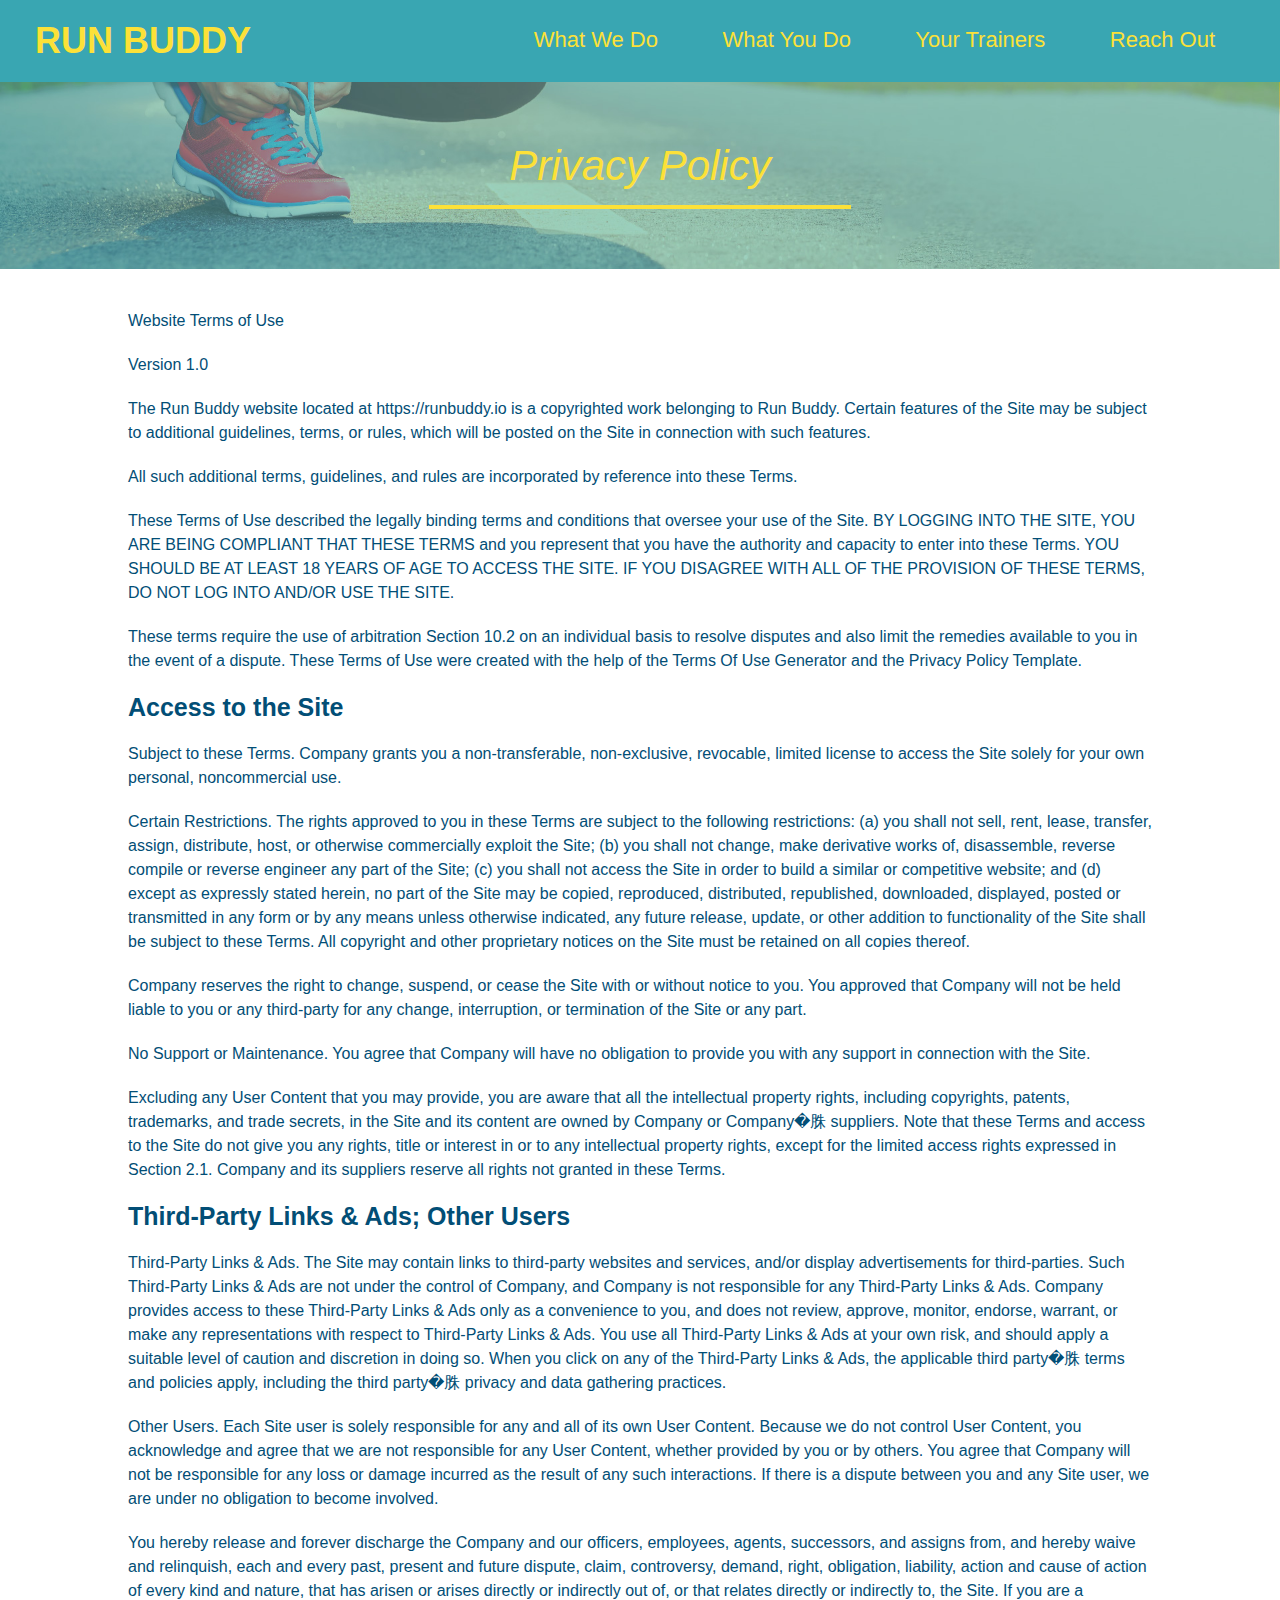
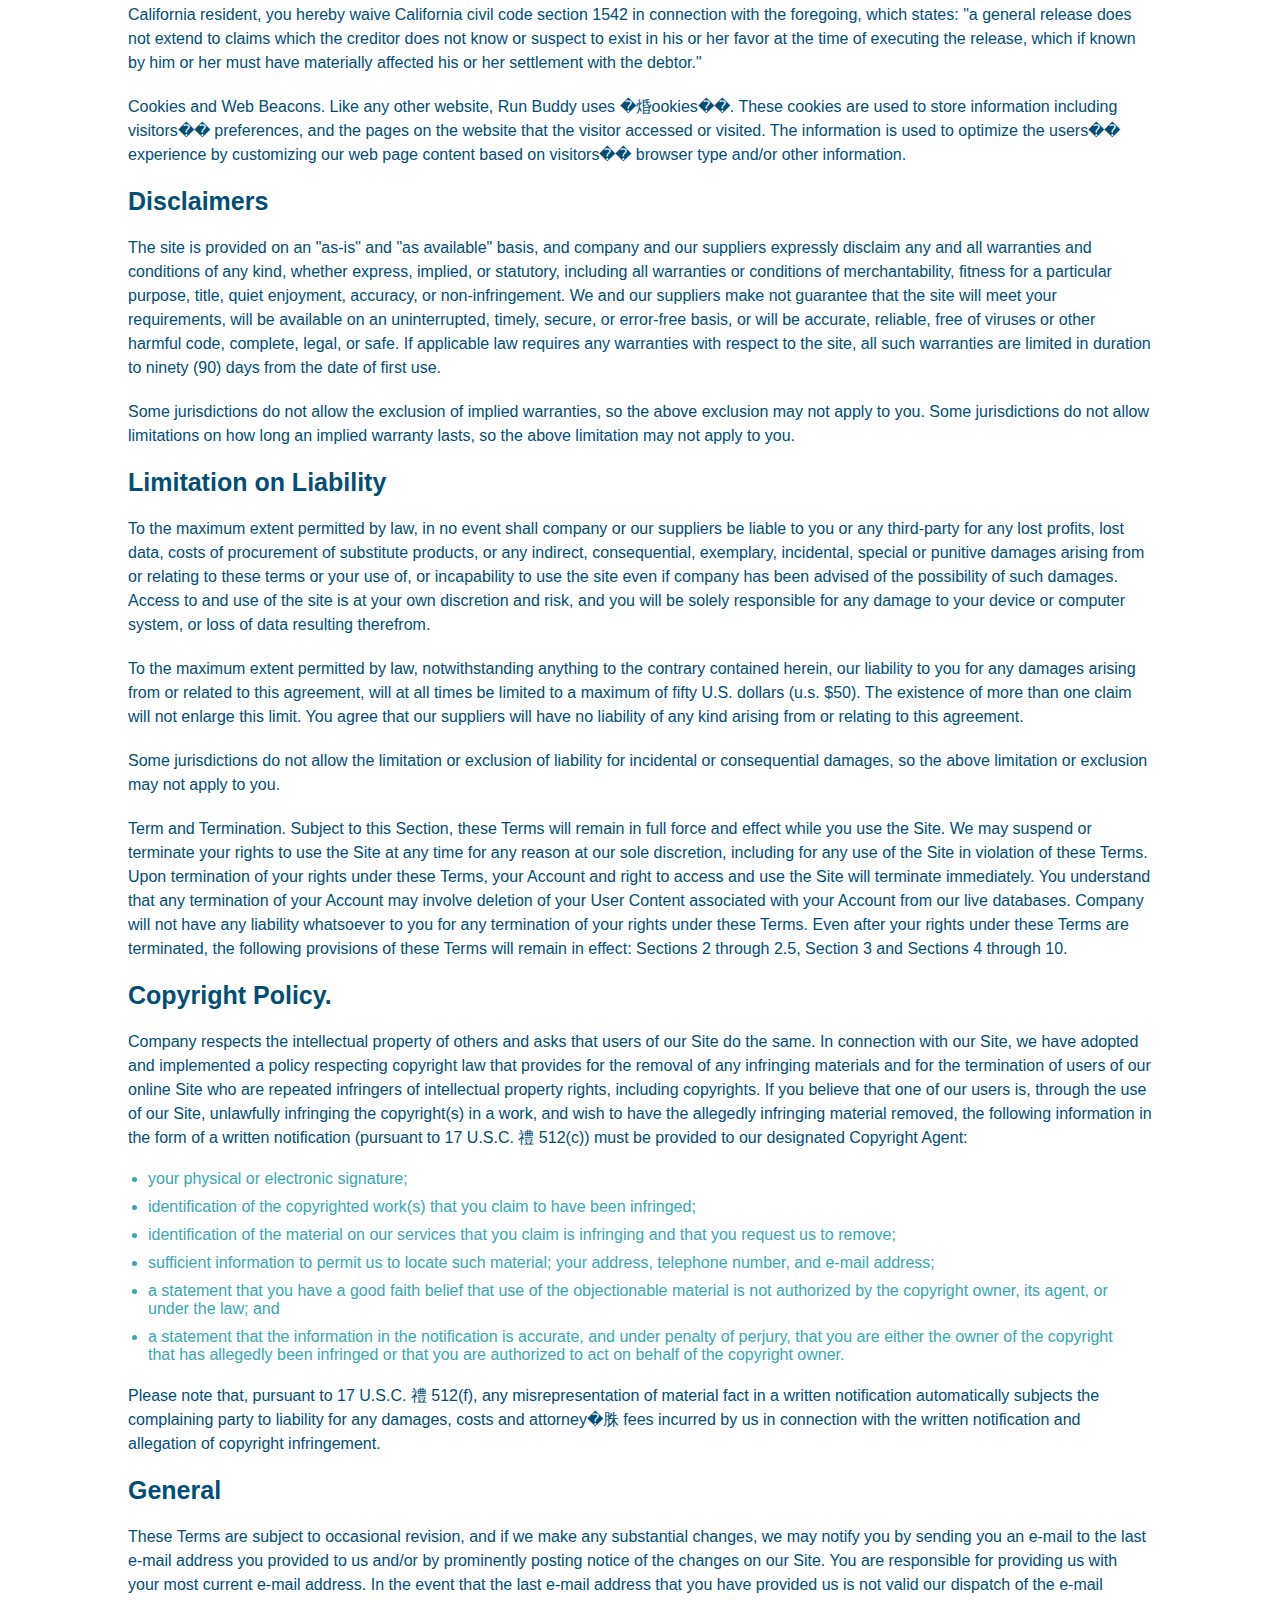
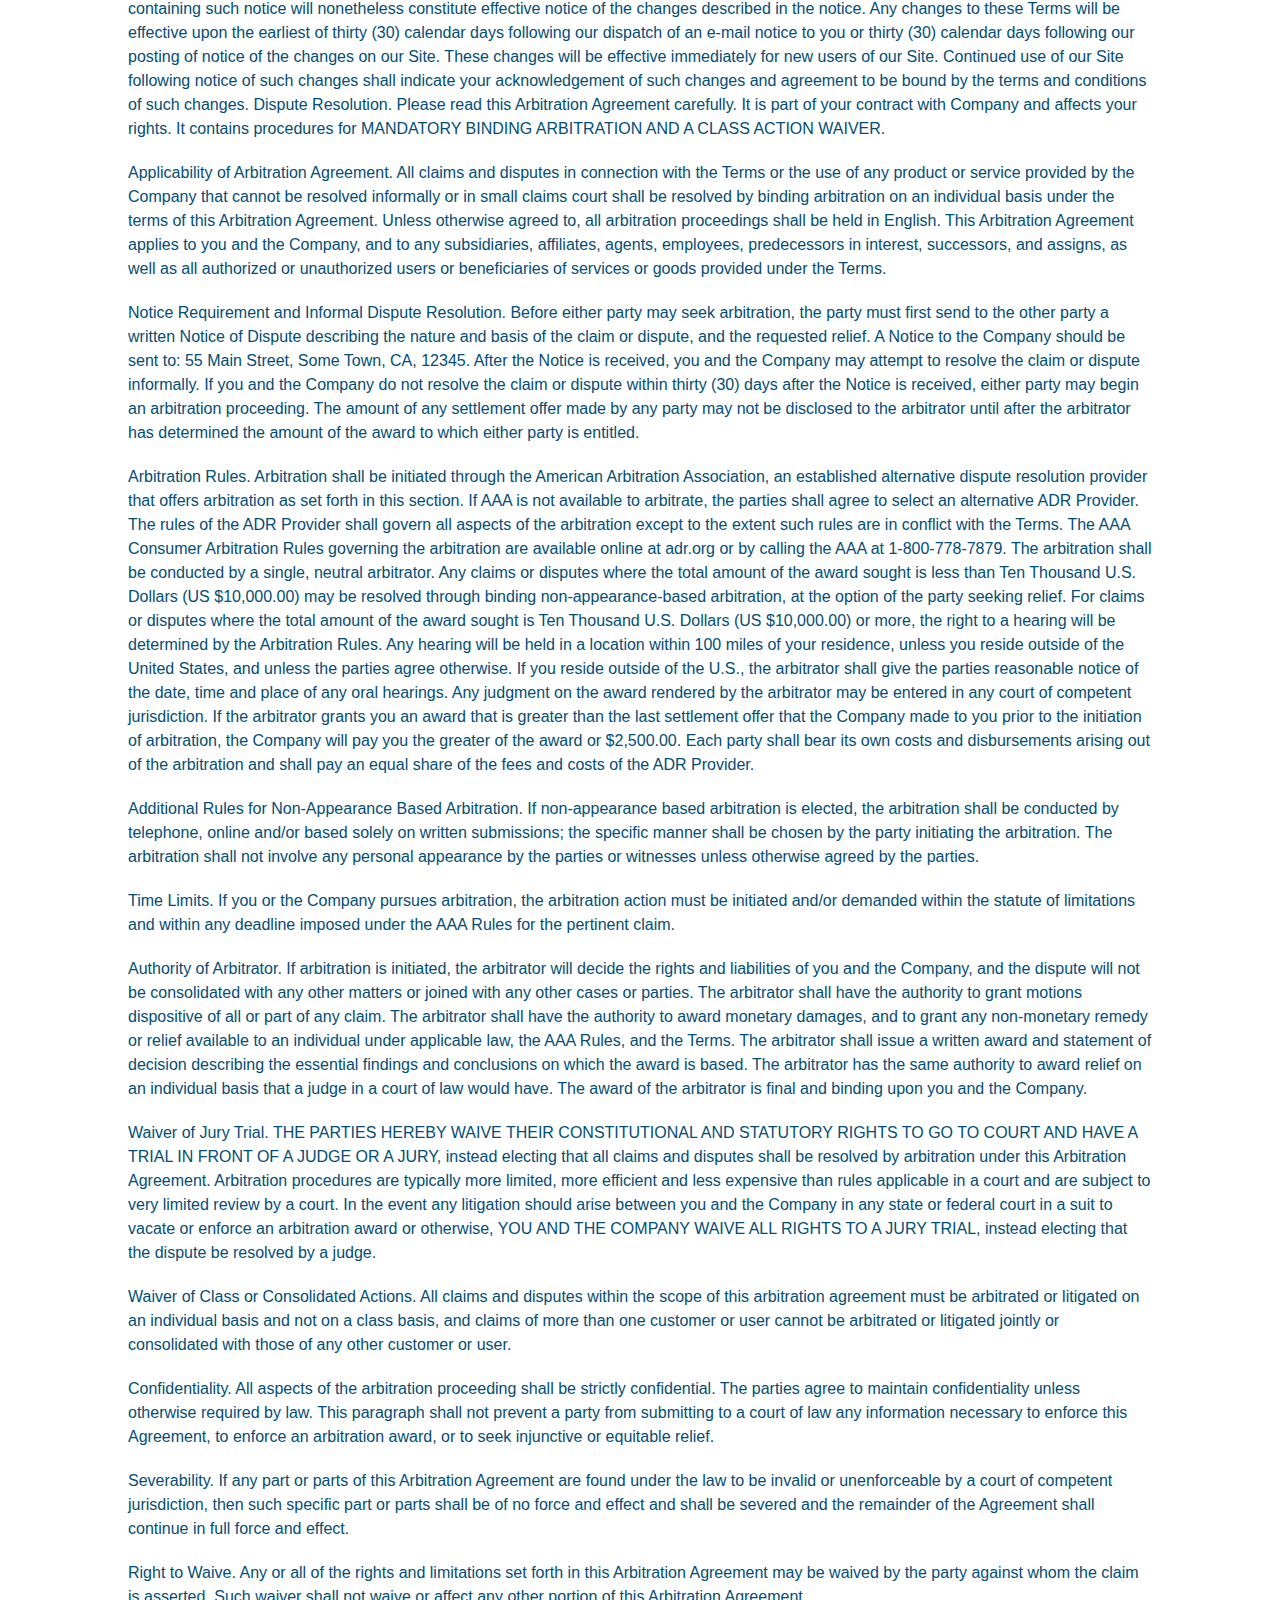
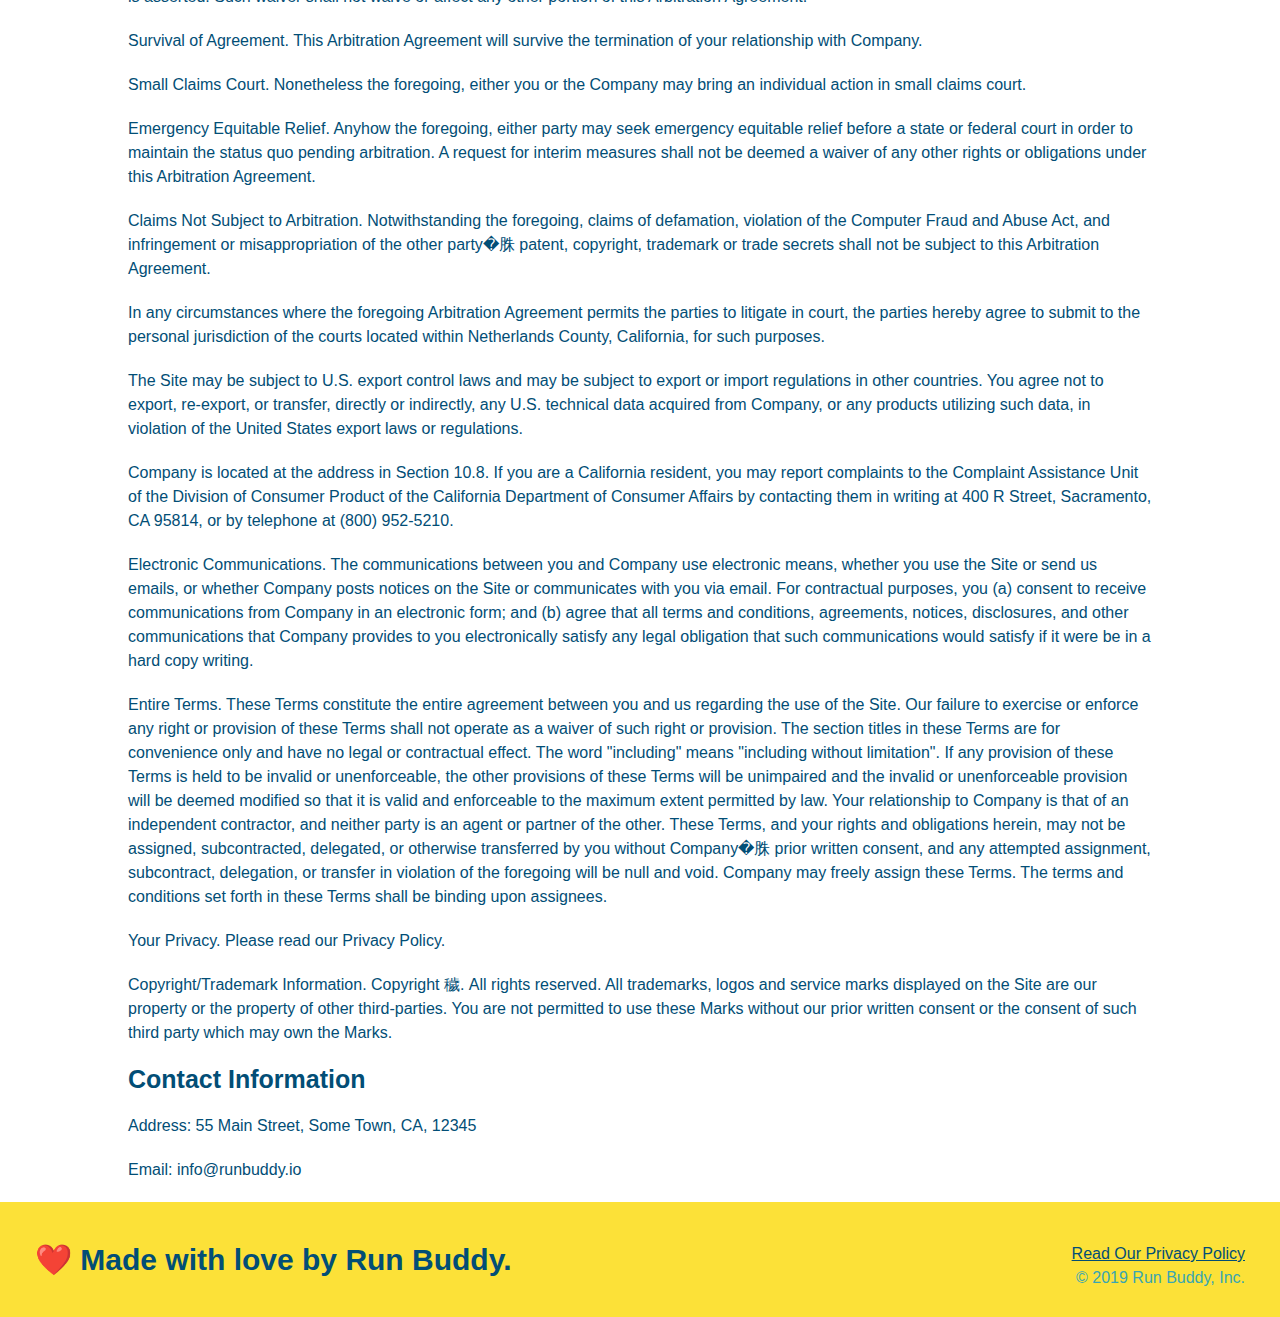
==== privacy-policy.html @ b415a945 "privacy policy" ====
<!DOCTYPE html>
<html lang="en">
<head>
    <meta charset="UTF-8" />
    <title>Privacy Policy - Run Buddy</title>
    <link rel="stylesheet" href="./assets/css/style.css" />
    <link rel="stylesheet" href="./assets/css/secondary-styles.css" />
</head>
<body>
    <header>
        <h1>
          <a href="/">
            RUN BUDDY
          </a>
        </h1>
        <nav>
          <!-- Unordered list element -->
          <ul>
            <!-- List item element-->
            <li>
              <!-- Anchor element -->
              <a href="./index.html#what-we-do">What We Do</a>
            </li>
            <li>
              <a href="./index.html#what-you-do">What You Do</a>
            </li>
            <li>
              <a href="./index.html#your-trainers">Your Trainers</a>
            </li>
            <li>
              <a href="./index.html#reach-out">Reach Out</a>
            </li>
          </ul>
        </nav>
    </header>

    <section class="hero">
      <h2 class="page-title">
        Privacy Policy
      </h2>
    </section>
        
      </section>
      <article class="secondary-content">
        <p>
            Website Terms of Use
          </p>
    
          <p>
            Version 1.0
          </p>
    
          <p>
            The Run Buddy website located at https://runbuddy.io is a copyrighted work belonging to Run Buddy. Certain
            features of the Site may be subject to additional guidelines, terms, or rules, which will be posted on the Site
            in connection with such features.
          </p>
    
          <p>
            All such additional terms, guidelines, and rules are incorporated by reference into these Terms.
          </p>
    
          <p>
            These Terms of Use described the legally binding terms and conditions that oversee your use of the Site. BY
            LOGGING INTO THE SITE, YOU ARE BEING COMPLIANT THAT THESE TERMS and you represent that you have the authority
            and capacity to enter into these Terms. YOU SHOULD BE AT LEAST 18 YEARS OF AGE TO ACCESS THE SITE. IF YOU
            DISAGREE WITH ALL OF THE PROVISION OF THESE TERMS, DO NOT LOG INTO AND/OR USE THE SITE.
          </p>
    
          <p>
            These terms require the use of arbitration Section 10.2 on an individual basis to resolve disputes and also
            limit the remedies available to you in the event of a dispute. These Terms of Use were created with the help of
            the Terms Of Use Generator and the Privacy Policy Template.
          </p>
    
          <h3>
            Access to the Site
          </h3>
    
          <p>
            Subject to these Terms. Company grants you a non-transferable, non-exclusive, revocable, limited license to
            access the Site solely for your own personal, noncommercial use.
          </p>
    
          <p>
            Certain Restrictions. The rights approved to you in these Terms are subject to the following restrictions: (a)
            you shall not sell, rent, lease, transfer, assign, distribute, host, or otherwise commercially exploit the Site;
            (b) you shall not change, make derivative works of, disassemble, reverse compile or reverse engineer any part of
            the Site; (c) you shall not access the Site in order to build a similar or competitive website; and (d) except
            as expressly stated herein, no part of the Site may be copied, reproduced, distributed, republished, downloaded,
            displayed, posted or transmitted in any form or by any means unless otherwise indicated, any future release,
            update, or other addition to functionality of the Site shall be subject to these Terms. All copyright and other
            proprietary notices on the Site must be retained on all copies thereof.
          </p>
    
          <p>
            Company reserves the right to change, suspend, or cease the Site with or without notice to you. You approved
            that Company will not be held liable to you or any third-party for any change, interruption, or termination of
            the Site or any part.
          </p>
    
          <p>
            No Support or Maintenance. You agree that Company will have no obligation to provide you with any support in
            connection with the Site.
          </p>
    
          <p>
            Excluding any User Content that you may provide, you are aware that all the intellectual property rights,
            including copyrights, patents, trademarks, and trade secrets, in the Site and its content are owned by Company
            or Company�䏭 suppliers. Note that these Terms and access to the Site do not give you any rights, title or
            interest in or to any intellectual property rights, except for the limited access rights expressed in Section
            2.1. Company and its suppliers reserve all rights not granted in these Terms.
          </p>
    
          <h3>
            Third-Party Links & Ads; Other Users
          </h3>
    
          <p>
            Third-Party Links & Ads. The Site may contain links to third-party websites and services, and/or display
            advertisements for third-parties. Such Third-Party Links & Ads are not under the control of Company, and Company
            is not responsible for any Third-Party Links & Ads. Company provides access to these Third-Party Links & Ads
            only as a convenience to you, and does not review, approve, monitor, endorse, warrant, or make any
            representations with respect to Third-Party Links & Ads. You use all Third-Party Links & Ads at your own risk,
            and should apply a suitable level of caution and discretion in doing so. When you click on any of the
            Third-Party Links & Ads, the applicable third party�䏭 terms and policies apply, including the third party�䏭
            privacy and data gathering practices.
          </p>
    
          <p>
            Other Users. Each Site user is solely responsible for any and all of its own User Content. Because we do not
            control User Content, you acknowledge and agree that we are not responsible for any User Content, whether
            provided by you or by others. You agree that Company will not be responsible for any loss or damage incurred as
            the result of any such interactions. If there is a dispute between you and any Site user, we are under no
            obligation to become involved.
          </p>
    
          <p>
            You hereby release and forever discharge the Company and our officers, employees, agents, successors, and
            assigns from, and hereby waive and relinquish, each and every past, present and future dispute, claim,
            controversy, demand, right, obligation, liability, action and cause of action of every kind and nature, that has
            arisen or arises directly or indirectly out of, or that relates directly or indirectly to, the Site. If you are
            a California resident, you hereby waive California civil code section 1542 in connection with the foregoing,
            which states: "a general release does not extend to claims which the creditor does not know or suspect to exist
            in his or her favor at the time of executing the release, which if known by him or her must have materially
            affected his or her settlement with the debtor."
          </p>
    
          <p>
            Cookies and Web Beacons. Like any other website, Run Buddy uses �焝ookies��. These cookies are used to store
            information including visitors�� preferences, and the pages on the website that the visitor accessed or visited.
            The information is used to optimize the users�� experience by customizing our web page content based on visitors��
            browser type and/or other information.
          </p>
    
          <h3>
            Disclaimers
          </h3>
    
          <p>
            The site is provided on an "as-is" and "as available" basis, and company and our suppliers expressly disclaim
            any and all warranties and conditions of any kind, whether express, implied, or statutory, including all
            warranties or conditions of merchantability, fitness for a particular purpose, title, quiet enjoyment, accuracy,
            or non-infringement. We and our suppliers make not guarantee that the site will meet your requirements, will be
            available on an uninterrupted, timely, secure, or error-free basis, or will be accurate, reliable, free of
            viruses or other harmful code, complete, legal, or safe. If applicable law requires any warranties with respect
            to the site, all such warranties are limited in duration to ninety (90) days from the date of first use.
          </p>
    
          <p>
            Some jurisdictions do not allow the exclusion of implied warranties, so the above exclusion may not apply to
            you. Some jurisdictions do not allow limitations on how long an implied warranty lasts, so the above limitation
            may not apply to you.
          </p>
    
          <h3>
            Limitation on Liability
          </h3>
    
          <p>
            To the maximum extent permitted by law, in no event shall company or our suppliers be liable to you or any
            third-party for any lost profits, lost data, costs of procurement of substitute products, or any indirect,
            consequential, exemplary, incidental, special or punitive damages arising from or relating to these terms or
            your use of, or incapability to use the site even if company has been advised of the possibility of such
            damages. Access to and use of the site is at your own discretion and risk, and you will be solely responsible
            for any damage to your device or computer system, or loss of data resulting therefrom.
          </p>
    
          <p>
            To the maximum extent permitted by law, notwithstanding anything to the contrary contained herein, our liability
            to you for any damages arising from or related to this agreement, will at all times be limited to a maximum of
            fifty U.S. dollars (u.s. $50). The existence of more than one claim will not enlarge this limit. You agree that
            our suppliers will have no liability of any kind arising from or relating to this agreement.
          </p>
    
          <p>
            Some jurisdictions do not allow the limitation or exclusion of liability for incidental or consequential
            damages, so the above limitation or exclusion may not apply to you.
          </p>
    
          <p>
            Term and Termination. Subject to this Section, these Terms will remain in full force and effect while you use
            the Site. We may suspend or terminate your rights to use the Site at any time for any reason at our sole
            discretion, including for any use of the Site in violation of these Terms. Upon termination of your rights under
            these Terms, your Account and right to access and use the Site will terminate immediately. You understand that
            any termination of your Account may involve deletion of your User Content associated with your Account from our
            live databases. Company will not have any liability whatsoever to you for any termination of your rights under
            these Terms. Even after your rights under these Terms are terminated, the following provisions of these Terms
            will remain in effect: Sections 2 through 2.5, Section 3 and Sections 4 through 10.
          </p>
    
          <h3>
            Copyright Policy.
          </h3>
    
          <p>
            Company respects the intellectual property of others and asks that users of our Site do the same. In connection
            with our Site, we have adopted and implemented a policy respecting copyright law that provides for the removal
            of any infringing materials and for the termination of users of our online Site who are repeated infringers of
            intellectual property rights, including copyrights. If you believe that one of our users is, through the use of
            our Site, unlawfully infringing the copyright(s) in a work, and wish to have the allegedly infringing material
            removed, the following information in the form of a written notification (pursuant to 17 U.S.C. 禮 512(c)) must
            be provided to our designated Copyright Agent:
          </p>
    
          <ul>
            <li>
              your physical or electronic signature;
            </li>
            <li>
              identification of the copyrighted work(s) that you claim to have been infringed;
            </li>
            <li>
              identification of the material on our services that you claim is infringing and that you request us to remove;
            </li>
            <li>
              sufficient information to permit us to locate such material; your address, telephone number, and e-mail
              address;
            </li>
            <li>
              a statement that you have a good faith belief that use of the objectionable material is not authorized by the
              copyright owner, its agent, or under the law; and
            </li>
            <li>
              a statement that the information in the notification is accurate, and under penalty of perjury, that you are
              either the owner of the copyright that has allegedly been infringed or that you are authorized to act on
              behalf of the copyright owner.
            </li>
          </ul>
    
          <p>
            Please note that, pursuant to 17 U.S.C. 禮 512(f), any misrepresentation of material fact in a written
            notification automatically subjects the complaining party to liability for any damages, costs and attorney�䏭
            fees incurred by us in connection with the written notification and allegation of copyright infringement.
          </p>
    
          <h3>
            General
          </h3>
    
          <p>
            These Terms are subject to occasional revision, and if we make any substantial changes, we may notify you by
            sending you an e-mail to the last e-mail address you provided to us and/or by prominently posting notice of the
            changes on our Site. You are responsible for providing us with your most current e-mail address. In the event
            that the last e-mail address that you have provided us is not valid our dispatch of the e-mail containing such
            notice will nonetheless constitute effective notice of the changes described in the notice. Any changes to these
            Terms will be effective upon the earliest of thirty (30) calendar days following our dispatch of an e-mail
            notice to you or thirty (30) calendar days following our posting of notice of the changes on our Site. These
            changes will be effective immediately for new users of our Site. Continued use of our Site following notice of
            such changes shall indicate your acknowledgement of such changes and agreement to be bound by the terms and
            conditions of such changes. Dispute Resolution. Please read this Arbitration Agreement carefully. It is part of
            your contract with Company and affects your rights. It contains procedures for MANDATORY BINDING ARBITRATION AND
            A CLASS ACTION WAIVER.
          </p>
    
          <p>
            Applicability of Arbitration Agreement. All claims and disputes in connection with the Terms or the use of any
            product or service provided by the Company that cannot be resolved informally or in small claims court shall be
            resolved by binding arbitration on an individual basis under the terms of this Arbitration Agreement. Unless
            otherwise agreed to, all arbitration proceedings shall be held in English. This Arbitration Agreement applies to
            you and the Company, and to any subsidiaries, affiliates, agents, employees, predecessors in interest,
            successors, and assigns, as well as all authorized or unauthorized users or beneficiaries of services or goods
            provided under the Terms.
          </p>
    
          <p>
            Notice Requirement and Informal Dispute Resolution. Before either party may seek arbitration, the party must
            first send to the other party a written Notice of Dispute describing the nature and basis of the claim or
            dispute, and the requested relief. A Notice to the Company should be sent to: 55 Main Street, Some Town, CA,
            12345. After the Notice is received, you and the Company may attempt to resolve the claim or dispute informally.
            If you and the Company do not resolve the claim or dispute within thirty (30) days after the Notice is received,
            either party may begin an arbitration proceeding. The amount of any settlement offer made by any party may not
            be disclosed to the arbitrator until after the arbitrator has determined the amount of the award to which either
            party is entitled.
          </p>
    
          <p>
            Arbitration Rules. Arbitration shall be initiated through the American Arbitration Association, an established
            alternative dispute resolution provider that offers arbitration as set forth in this section. If AAA is not
            available to arbitrate, the parties shall agree to select an alternative ADR Provider. The rules of the ADR
            Provider shall govern all aspects of the arbitration except to the extent such rules are in conflict with the
            Terms. The AAA Consumer Arbitration Rules governing the arbitration are available online at adr.org or by
            calling the AAA at 1-800-778-7879. The arbitration shall be conducted by a single, neutral arbitrator. Any
            claims or disputes where the total amount of the award sought is less than Ten Thousand U.S. Dollars (US
            $10,000.00) may be resolved through binding non-appearance-based arbitration, at the option of the party seeking
            relief. For claims or disputes where the total amount of the award sought is Ten Thousand U.S. Dollars (US
            $10,000.00) or more, the right to a hearing will be determined by the Arbitration Rules. Any hearing will be
            held in a location within 100 miles of your residence, unless you reside outside of the United States, and
            unless the parties agree otherwise. If you reside outside of the U.S., the arbitrator shall give the parties
            reasonable notice of the date, time and place of any oral hearings. Any judgment on the award rendered by the
            arbitrator may be entered in any court of competent jurisdiction. If the arbitrator grants you an award that is
            greater than the last settlement offer that the Company made to you prior to the initiation of arbitration, the
            Company will pay you the greater of the award or $2,500.00. Each party shall bear its own costs and
            disbursements arising out of the arbitration and shall pay an equal share of the fees and costs of the ADR
            Provider.
          </p>
    
          <p>
            Additional Rules for Non-Appearance Based Arbitration. If non-appearance based arbitration is elected, the
            arbitration shall be conducted by telephone, online and/or based solely on written submissions; the specific
            manner shall be chosen by the party initiating the arbitration. The arbitration shall not involve any personal
            appearance by the parties or witnesses unless otherwise agreed by the parties.
          </p>
    
          <p>
            Time Limits. If you or the Company pursues arbitration, the arbitration action must be initiated and/or demanded
            within the statute of limitations and within any deadline imposed under the AAA Rules for the pertinent claim.
          </p>
    
          <p>
            Authority of Arbitrator. If arbitration is initiated, the arbitrator will decide the rights and liabilities of
            you and the Company, and the dispute will not be consolidated with any other matters or joined with any other
            cases or parties. The arbitrator shall have the authority to grant motions dispositive of all or part of any
            claim. The arbitrator shall have the authority to award monetary damages, and to grant any non-monetary remedy
            or relief available to an individual under applicable law, the AAA Rules, and the Terms. The arbitrator shall
            issue a written award and statement of decision describing the essential findings and conclusions on which the
            award is based. The arbitrator has the same authority to award relief on an individual basis that a judge in a
            court of law would have. The award of the arbitrator is final and binding upon you and the Company.
          </p>
    
          <p>
            Waiver of Jury Trial. THE PARTIES HEREBY WAIVE THEIR CONSTITUTIONAL AND STATUTORY RIGHTS TO GO TO COURT AND HAVE
            A TRIAL IN FRONT OF A JUDGE OR A JURY, instead electing that all claims and disputes shall be resolved by
            arbitration under this Arbitration Agreement. Arbitration procedures are typically more limited, more efficient
            and less expensive than rules applicable in a court and are subject to very limited review by a court. In the
            event any litigation should arise between you and the Company in any state or federal court in a suit to vacate
            or enforce an arbitration award or otherwise, YOU AND THE COMPANY WAIVE ALL RIGHTS TO A JURY TRIAL, instead
            electing that the dispute be resolved by a judge.
          </p>
    
          <p>
            Waiver of Class or Consolidated Actions. All claims and disputes within the scope of this arbitration agreement
            must be arbitrated or litigated on an individual basis and not on a class basis, and claims of more than one
            customer or user cannot be arbitrated or litigated jointly or consolidated with those of any other customer or
            user.
          </p>
    
          <p>
            Confidentiality. All aspects of the arbitration proceeding shall be strictly confidential. The parties agree to
            maintain confidentiality unless otherwise required by law. This paragraph shall not prevent a party from
            submitting to a court of law any information necessary to enforce this Agreement, to enforce an arbitration
            award, or to seek injunctive or equitable relief.
          </p>
    
          <p>
            Severability. If any part or parts of this Arbitration Agreement are found under the law to be invalid or
            unenforceable by a court of competent jurisdiction, then such specific part or parts shall be of no force and
            effect and shall be severed and the remainder of the Agreement shall continue in full force and effect.
          </p>
    
          <p>
            Right to Waive. Any or all of the rights and limitations set forth in this Arbitration Agreement may be waived
            by the party against whom the claim is asserted. Such waiver shall not waive or affect any other portion of this
            Arbitration Agreement.
          </p>
    
          <p>
            Survival of Agreement. This Arbitration Agreement will survive the termination of your relationship with
            Company.
          </p>
    
          <p>
            Small Claims Court. Nonetheless the foregoing, either you or the Company may bring an individual action in small
            claims court.
          </p>
    
          <p>
            Emergency Equitable Relief. Anyhow the foregoing, either party may seek emergency equitable relief before a
            state or federal court in order to maintain the status quo pending arbitration. A request for interim measures
            shall not be deemed a waiver of any other rights or obligations under this Arbitration Agreement.
          </p>
    
          <p>
            Claims Not Subject to Arbitration. Notwithstanding the foregoing, claims of defamation, violation of the
            Computer Fraud and Abuse Act, and infringement or misappropriation of the other party�䏭 patent, copyright,
            trademark or trade secrets shall not be subject to this Arbitration Agreement.
          </p>
    
          <p>
            In any circumstances where the foregoing Arbitration Agreement permits the parties to litigate in court, the
            parties hereby agree to submit to the personal jurisdiction of the courts located within Netherlands County,
            California, for such purposes.
          </p>
    
          <p>
            The Site may be subject to U.S. export control laws and may be subject to export or import regulations in other
            countries. You agree not to export, re-export, or transfer, directly or indirectly, any U.S. technical data
            acquired from Company, or any products utilizing such data, in violation of the United States export laws or
            regulations.
          </p>
    
          <p>
            Company is located at the address in Section 10.8. If you are a California resident, you may report complaints
            to the Complaint Assistance Unit of the Division of Consumer Product of the California Department of Consumer
            Affairs by contacting them in writing at 400 R Street, Sacramento, CA 95814, or by telephone at (800) 952-5210.
          </p>
    
          <p>
            Electronic Communications. The communications between you and Company use electronic means, whether you use the
            Site or send us emails, or whether Company posts notices on the Site or communicates with you via email. For
            contractual purposes, you (a) consent to receive communications from Company in an electronic form; and (b)
            agree that all terms and conditions, agreements, notices, disclosures, and other communications that Company
            provides to you electronically satisfy any legal obligation that such communications would satisfy if it were be
            in a hard copy writing.
          </p>
    
          <p>
            Entire Terms. These Terms constitute the entire agreement between you and us regarding the use of the Site. Our
            failure to exercise or enforce any right or provision of these Terms shall not operate as a waiver of such right
            or provision. The section titles in these Terms are for convenience only and have no legal or contractual
            effect. The word "including" means "including without limitation". If any provision of these Terms is held to be
            invalid or unenforceable, the other provisions of these Terms will be unimpaired and the invalid or
            unenforceable provision will be deemed modified so that it is valid and enforceable to the maximum extent
            permitted by law. Your relationship to Company is that of an independent contractor, and neither party is an
            agent or partner of the other. These Terms, and your rights and obligations herein, may not be assigned,
            subcontracted, delegated, or otherwise transferred by you without Company�䏭 prior written consent, and any
            attempted assignment, subcontract, delegation, or transfer in violation of the foregoing will be null and void.
            Company may freely assign these Terms. The terms and conditions set forth in these Terms shall be binding upon
            assignees.
          </p>
    
          <p>
            Your Privacy. Please read our Privacy Policy.
          </p>
    
          <p>
            Copyright/Trademark Information. Copyright 穢. All rights reserved. All trademarks, logos and service marks
            displayed on the Site are our property or the property of other third-parties. You are not permitted to use
            these Marks without our prior written consent or the consent of such third party which may own the Marks.
          </p>
    
          <h3>
            Contact Information
          </h3>
    
          <p>
            Address: 55 Main Street, Some Town, CA, 12345
          </p>
    
          <p>
            Email: info@runbuddy.io
          </p>

      </article>

    <footer>
        <h2>❤️ Made with love by Run Buddy.</h2>
        <div>
          <a href="#">Read Our Privacy Policy</a><br />
          &copy; 2019 Run Buddy, Inc.
        </div>
    </footer>
     
</body>
</html>
---- assets/css/style.css ----
* {
  margin: 0;
  padding: 0;
  box-sizing: border-box;
}

body {
  /* more on this crazy alphanumerical value in a minute! */
  color: #39a6b2;
  font-family: Helvetica, Arial, sans-serif;
}

/* apply styles to <header> */
header {
  padding: 20px 35px;
  background-color: #39a6b2;
}

header h1 {
  font-weight: bold;
  font-size: 36px;
  color: #fce138;
  margin: 0;
  display: inline;
}
header a {
  text-decoration: none;
  color: #fce138;
}

header nav {
  float: right;
  margin: 7px 0;
}

header nav ul li {
  display: inline;
}

header nav ul li a {
  margin: 0 30px;
  font-weight: lighter;
  font-size: 22px;
}

footer {
  background: #fce138;
  width: 100%;
  padding: 40px 35px;
}

footer h2 {
  display: inline;
  color: #024e76;
  font-size: 30px;
  margin: 0;
}

footer div {
  float: right;
  line-height: 1.5;
  text-align: right;
}

footer a {
  color: #024e76;
}

section {
  padding: 60px;
}

/* Hero Style Start */
.hero {
  background-image: url('../images/hero-bg.jpg');
  height: 600px;
  background-size: cover;
  background-position: center;
  position: relative;
}
/* Hero Style End */

.hero-form {
  border: 3px solid #024e76;
  background-color: #fce138;
  padding: 20px;
  width: 500px;
  color: #024e76;
  position: absolute;
  bottom: 120px;
  right: 140px;
}

.hero-form h3 {
  font-size: 24px;
  margin: 0;
}
.hero-form p {
  margin: 5px 0 15px 0;
}

.form-input {
  border: 1px solid #024e76;
  display: block;
  padding: 7px 15px;
  font-size: 16px;
  color: #024e76;
  width: 100%;
  margin-bottom: 15px;
}

.hero-form label {
  margin: 0 5px;
}

.hero-form button {
  color: #fce138;
  background-color: #024e76;
  border: none;
  padding: 10px 20px;
  font-size: 16px;
}

.intro {
  text-align: center;
}

.intro p {
  line-height: 1.7;
  color: #39a6b2;
  width: 80%;
  font-size: 20px;
  margin: 0 auto;
}

.steps {
  text-align: center;
  background: #fce138;
}

.steps div {
  margin-bottom: 80px;
}

.steps img {
  width: 15%;
  margin: 10px 0;
}

.steps h3 {
  color: #024e76;
  font-size: 46px;
  margin-top: 10px;
}

.steps p {
  color: #39a6b2;
  font-size: 23px;
}

.steps span {
  font-size: 38px;
}

.section-title {
  font-size: 55px;
  color: #024e76;
  margin-bottom: 35px;
  padding: 0 100px 20px 100px;
  display: inline-block;
  border-bottom: 3px solid;
}

.primary-border {
  border-color: #fce138;
}

.secondary-border {
  border-color: #39a6b2;
}

.trainers {
  text-align: center;
}

.trainer {
  width: 900px;
  margin: 0 auto 30px auto;
  background: #024e76;
  color: #fce138;
  overflow: auto;
}

.trainer img {
  width: 35%;
  float: left;
}

.trainer-bio {
  padding: 35px;
  float: left;
  width: 65%;
}

.trainer-bio h3 {
  font-size: 32px;
  margin-bottom: 8px;
}

.trainer-bio h4 {
  font-weight: lighter;
  font-size: 26px;
  margin-bottom: 25px;
}

.trainer-bio p {
  font-size: 17px;
  line-height: 1.3;
}

.text-left {
  text-align: left;
}

.text-right {
  text-align: right;
}

/* REACH OUT STYLES START */
.contact {
  text-align: center;
  background: #024e76;
}

.contact h2 {
  color: #fce138;
}

.contact-info iframe {
  width: 400px;
  height: 400px;
}

.contact-info div {
  width: 410px;
  display: inline-block;
  vertical-align: top;
  text-align: left;
  margin: 30px 0 0 60px;
  color: white;
}

.contact-info h3 {
  color: #fce138;
  font-size: 32px;
}

.contact-info p,
.contact-info address {
  margin: 20px 0;
  line-height: 1.5;
  font-size: 20px;
  font-style: normal;
}

.contact-info a {
  color: #fce138;
}

/* REACH OUT STYLES END */
---- assets/css/secondary-styles.css ----
.hero {
  background-position: bottom;
  height: auto;
  text-align: center;
  margin-bottom: 40px;
}

.page-title {
    color: #fce138;
    display: inline-block;
    border-bottom: 4px solid #fce138;
    padding: 0 80px 15px 80px;
    font-weight: normal;
    font-size: 42px;
    font-style: italic;
}

.secondary-content {
  width: 80%;
  margin: 0 auto;
  color: #024e76;
}

.secondary-content h3 {
  font-size: 25px;
  margin: 20px 0;
}

.secondary-content p {
  font-size: 16px;
  line-height: 1.5;
  margin: 20px 0;
}

.secondary-content ul {
  margin: 15px 20px;
}

.secondary-content li {
  color: #39a6b2;
  margin: 10px 0;
}
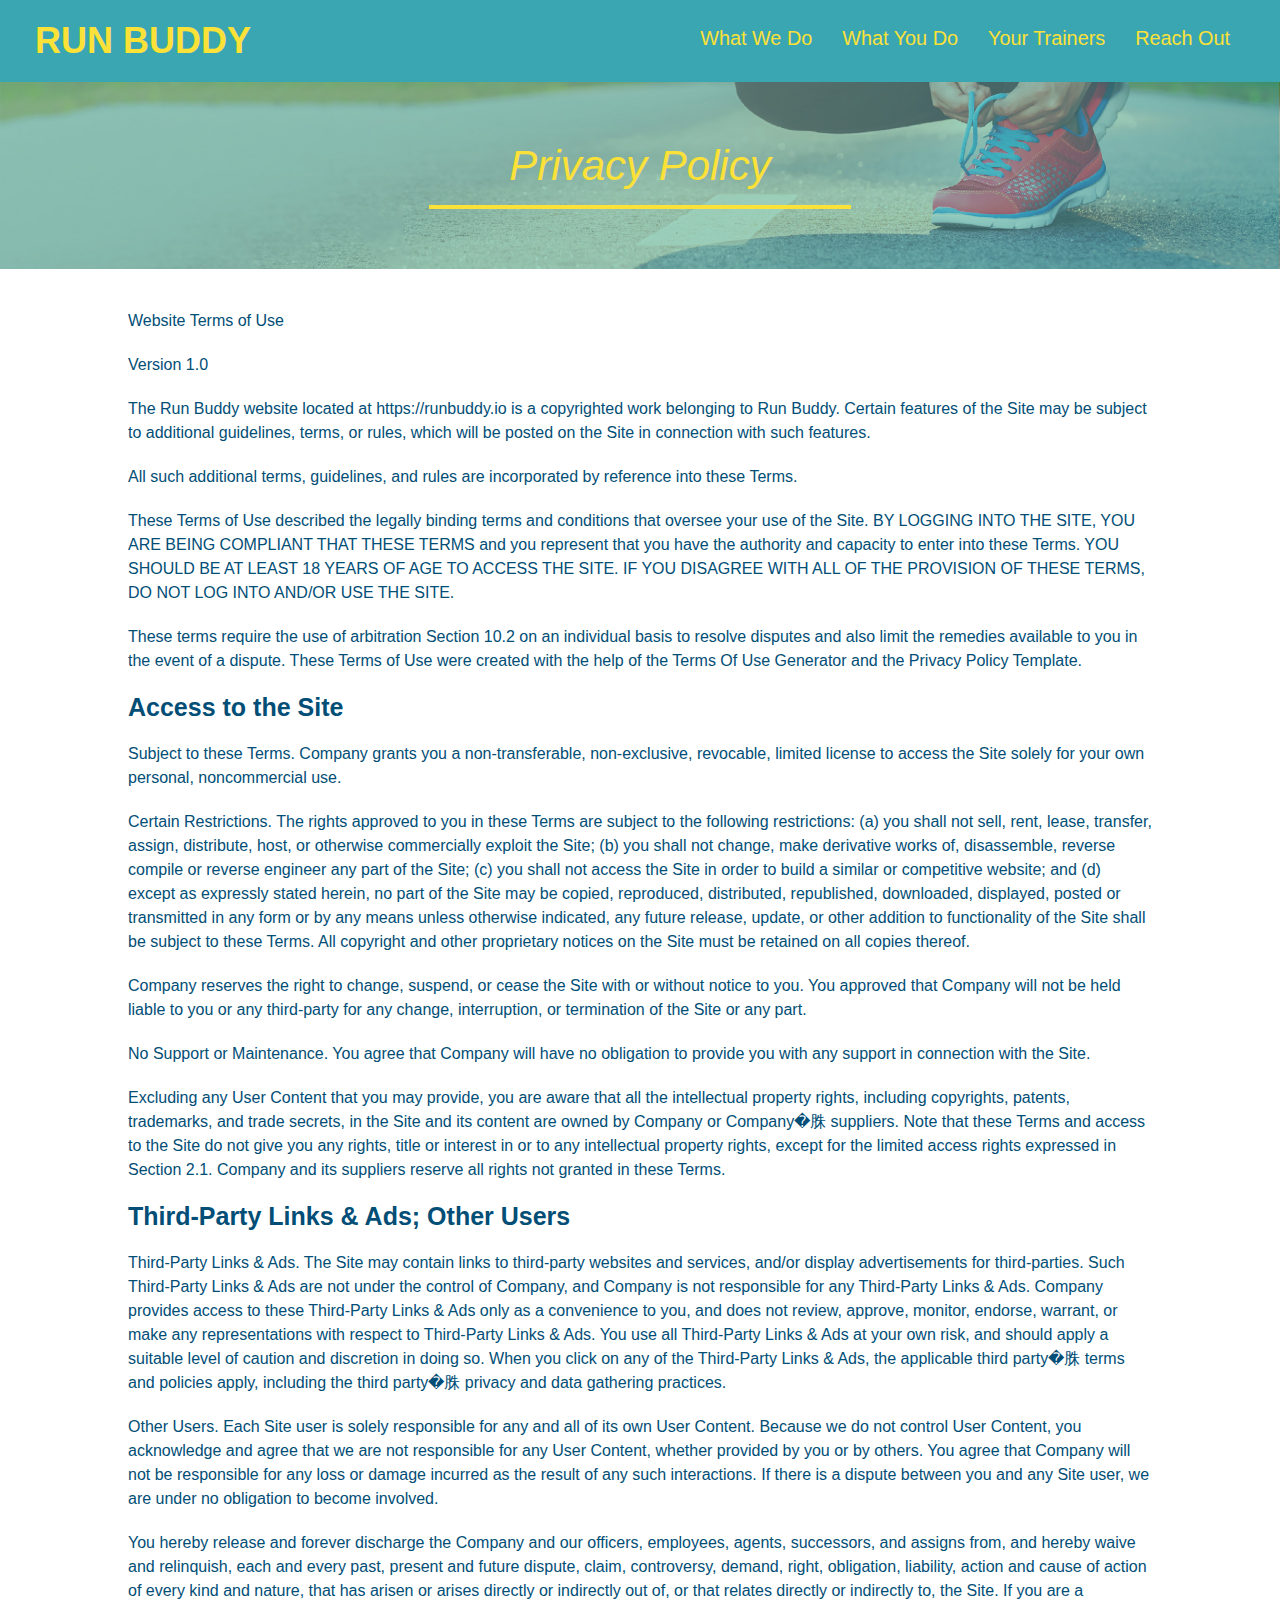
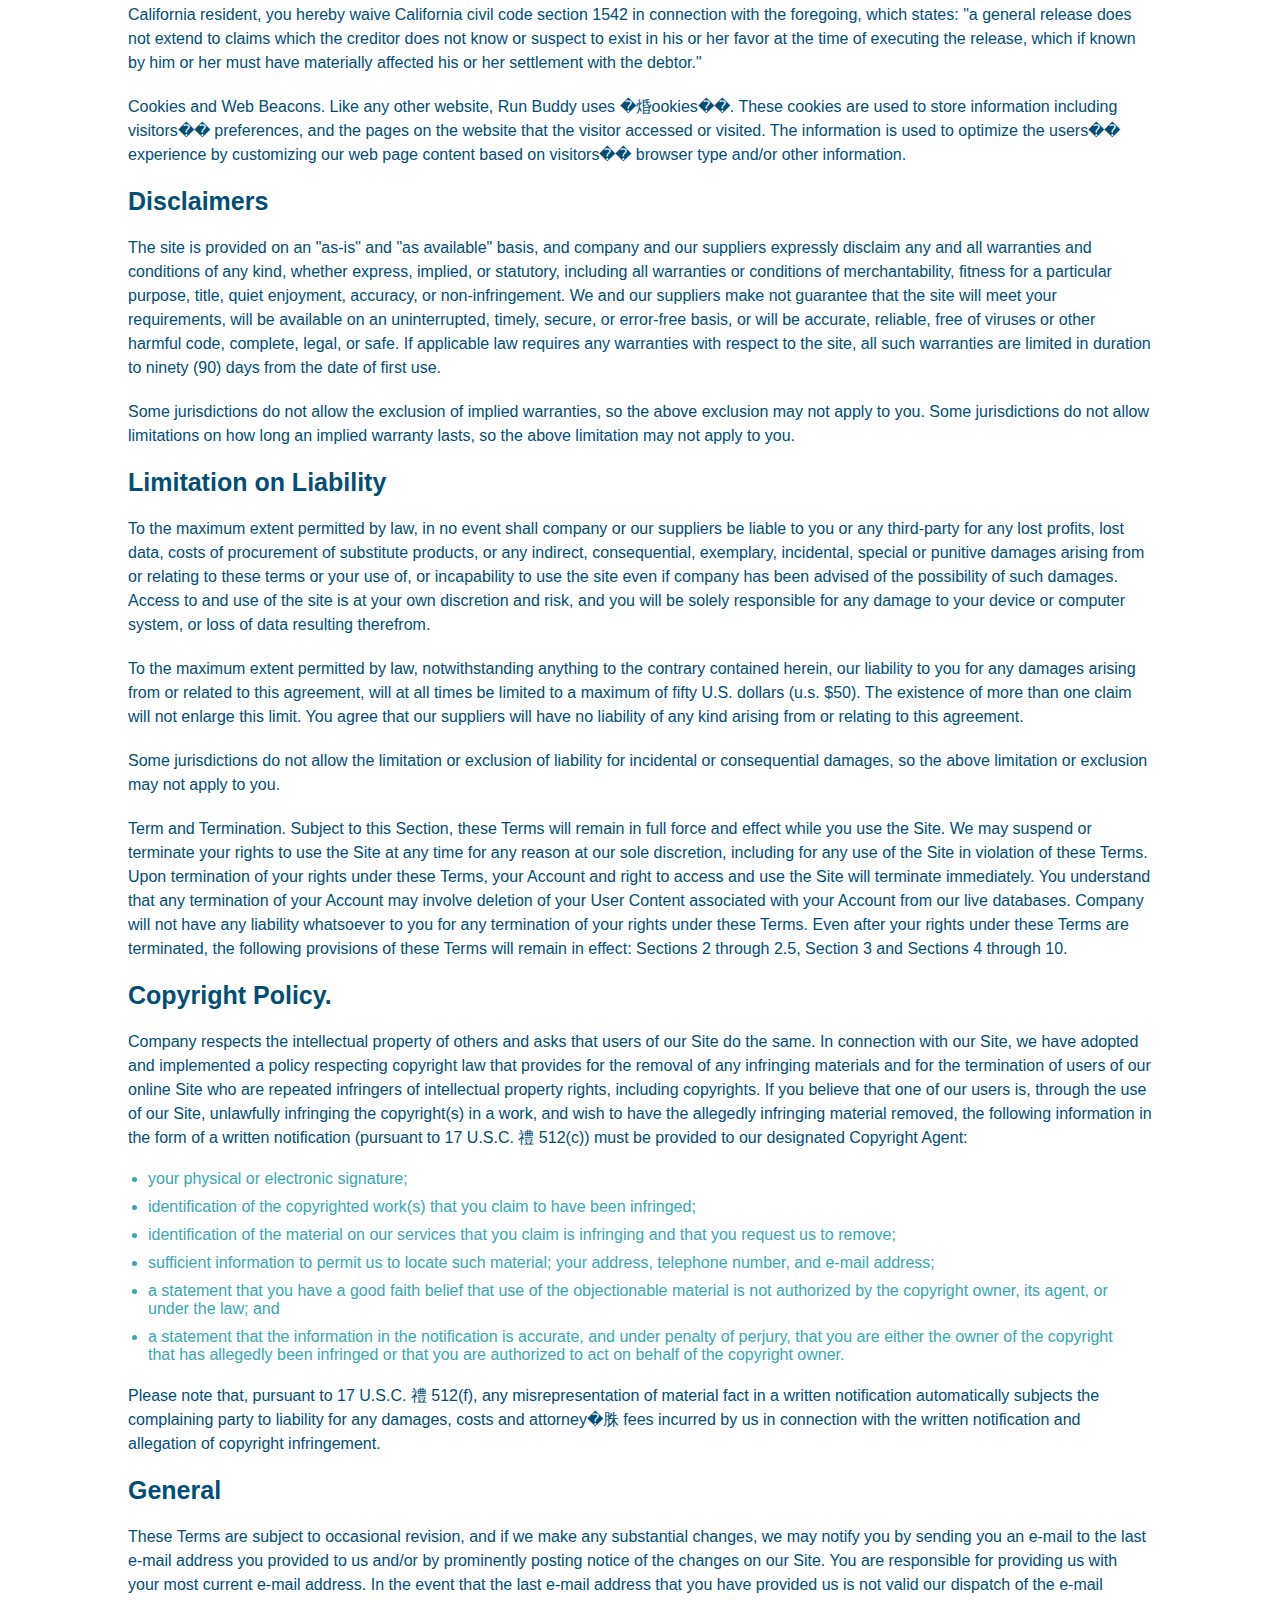
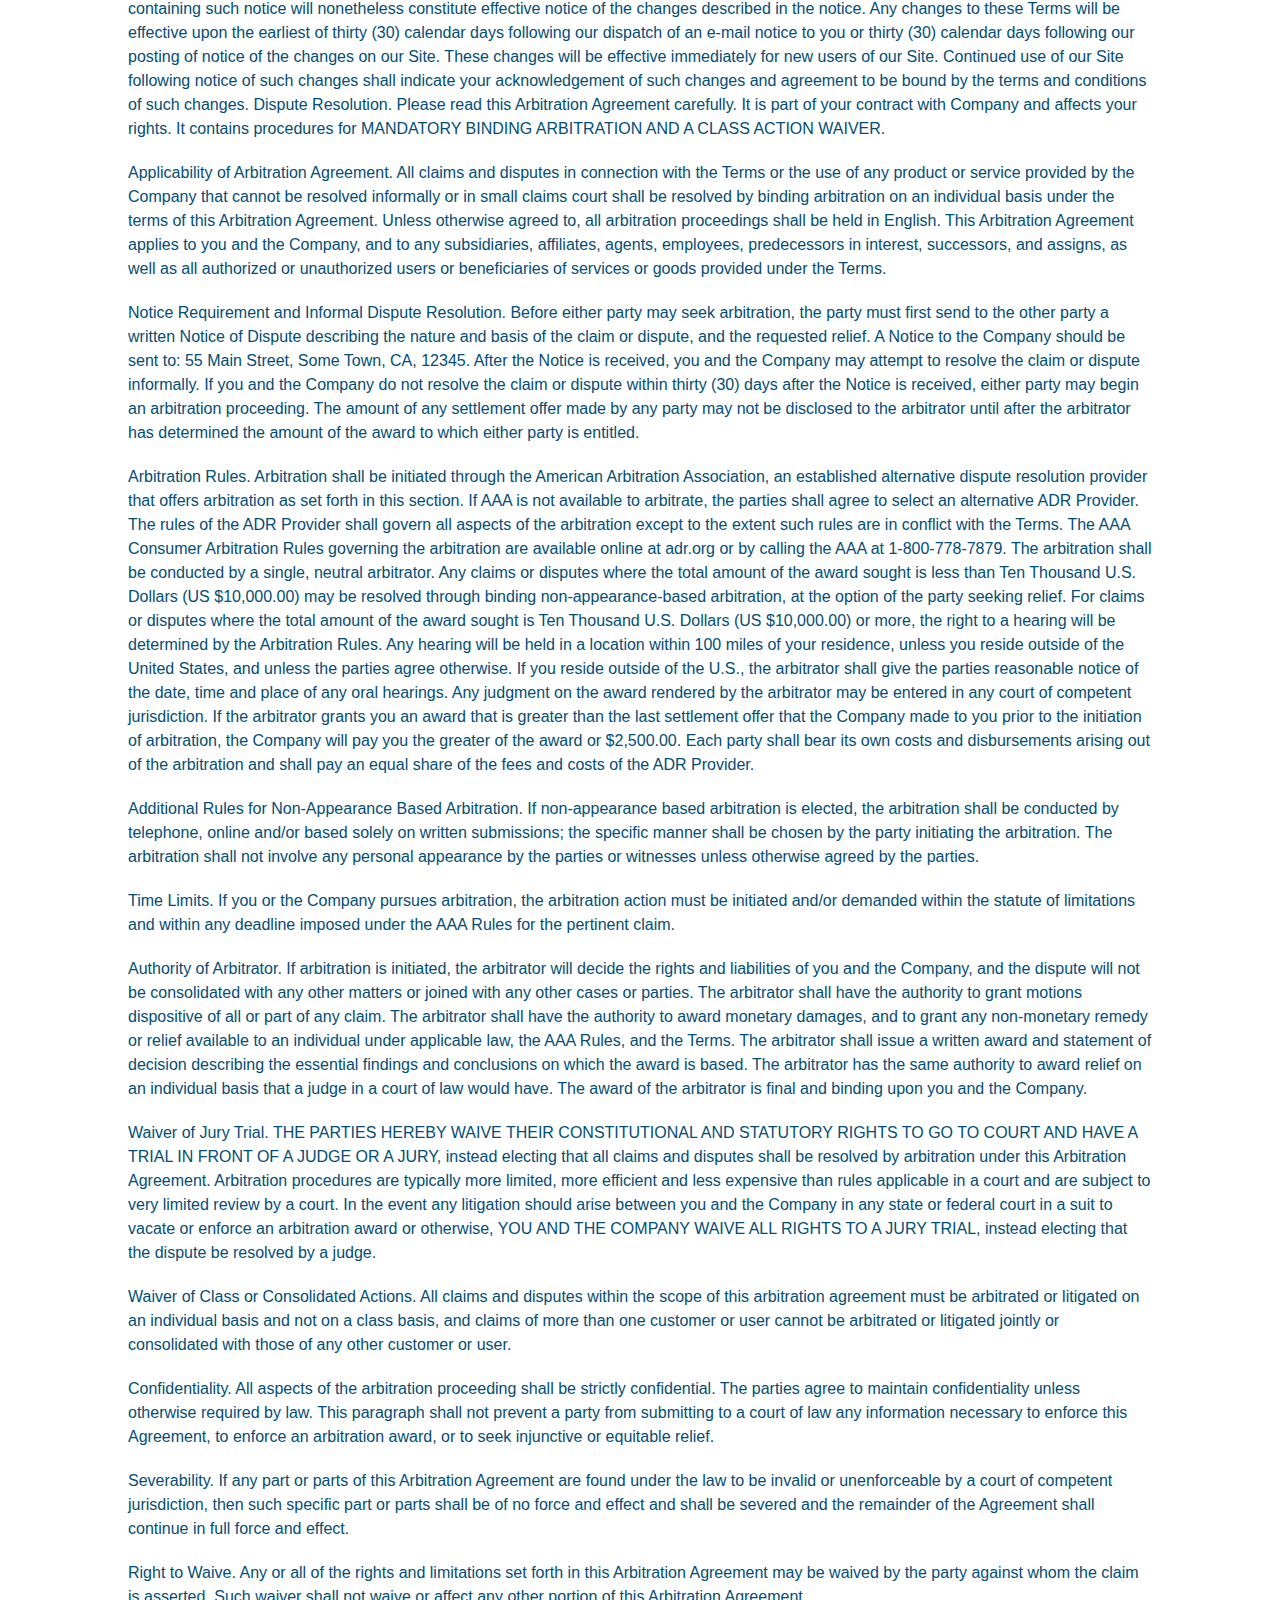
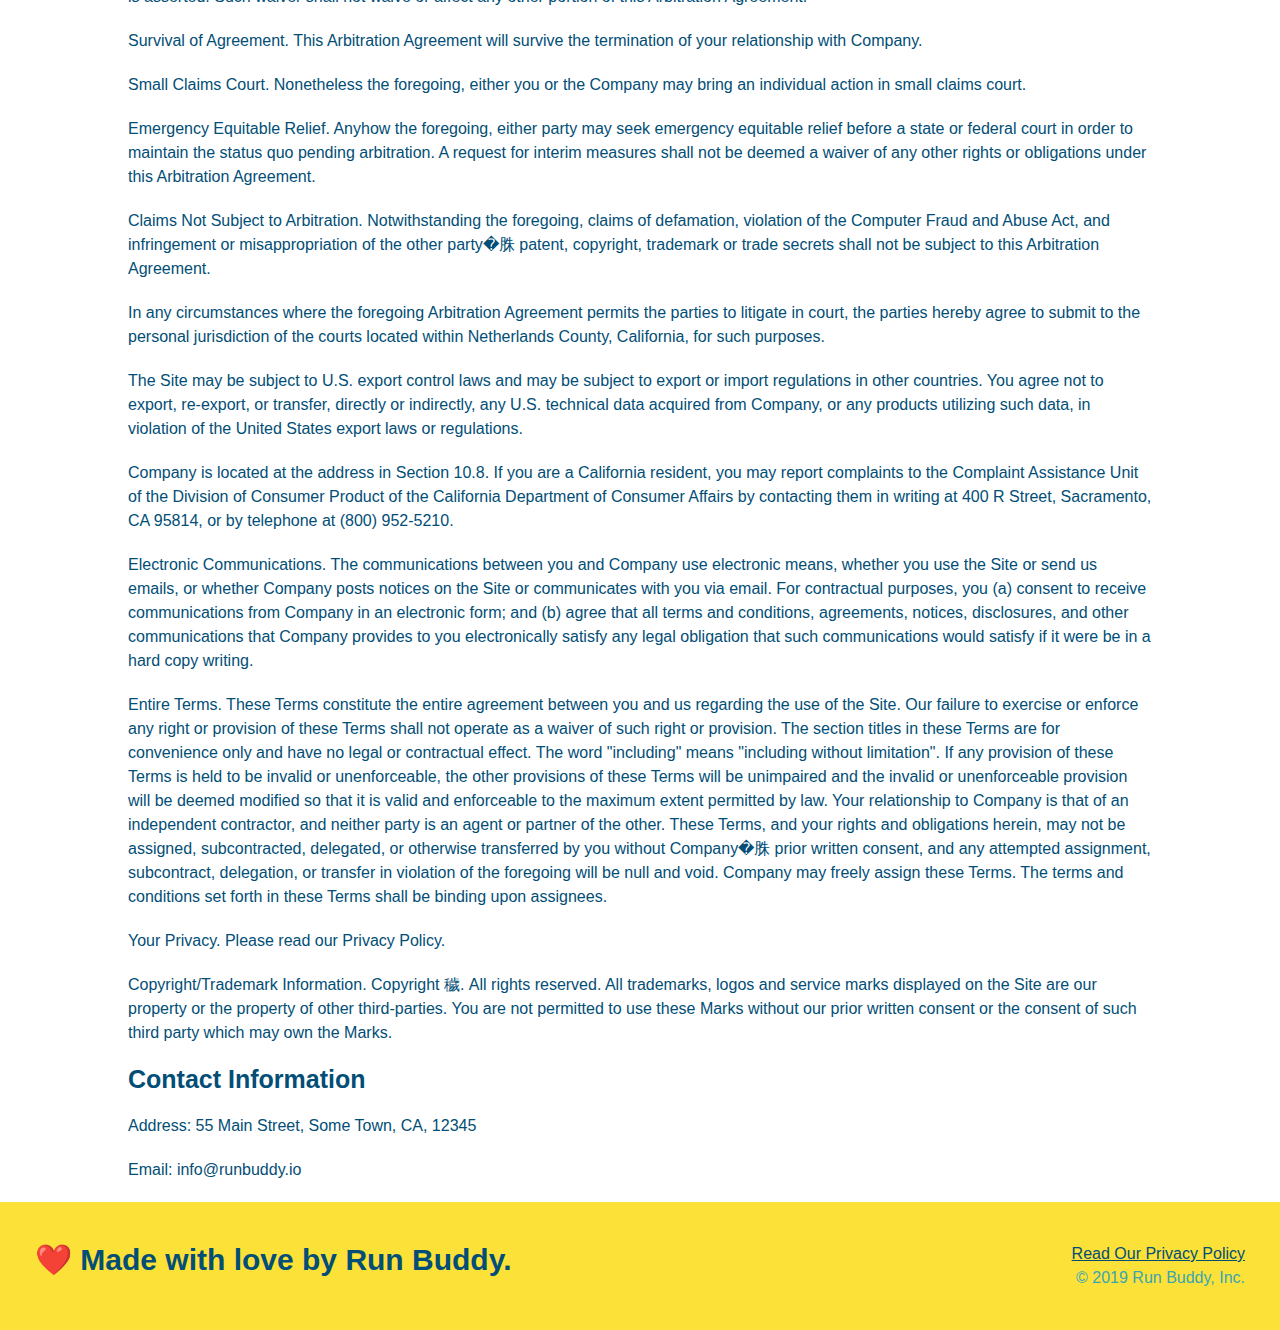
==== commit a47368fe: "add media query" ====
--- a/privacy-policy.html
+++ b/privacy-policy.html
@@ -2,6 +2,7 @@
 <html lang="en">
 <head>
     <meta charset="UTF-8" />
+    <meta name="viewport" content="width=device-width, initial-scale=1.0" />
     <title>Privacy Policy - Run Buddy</title>
     <link rel="stylesheet" href="./assets/css/style.css" />
     <link rel="stylesheet" href="./assets/css/secondary-styles.css" />
--- a/assets/css/style.css
+++ b/assets/css/style.css
@@ -14,6 +14,9 @@
 header {
   padding: 20px 35px;
   background-color: #39a6b2;
+  display: flex;
+  justify-content: space-between;
+  flex-wrap: wrap;
 }
 
 header h1 {
@@ -21,7 +24,7 @@
   font-size: 36px;
   color: #fce138;
   margin: 0;
-  display: inline;
+  
 }
 header a {
   text-decoration: none;
@@ -29,35 +32,41 @@
 }
 
 header nav {
-  float: right;
   margin: 7px 0;
 }
 
-header nav ul li {
-  display: inline;
+header nav ul {
+  display: flex;
+  flex-wrap: wrap;
+  justify-content: space-between;
+  align-items: center;
+  list-style: none;
 }
 
 header nav ul li a {
-  margin: 0 30px;
+  padding: 10px 15px;
   font-weight: lighter;
-  font-size: 22px;
+  font-size: 1.55vw;
 }
 
 footer {
   background: #fce138;
   width: 100%;
   padding: 40px 35px;
+  display: flex;
+  justify-content: space-between;
+  flex-wrap: wrap;
 }
 
 footer h2 {
-  display: inline;
+  
   color: #024e76;
   font-size: 30px;
   margin: 0;
 }
 
 footer div {
-  float: right;
+  
   line-height: 1.5;
   text-align: right;
 }
@@ -73,22 +82,37 @@
 /* Hero Style Start */
 .hero {
   background-image: url('../images/hero-bg.jpg');
-  height: 600px;
   background-size: cover;
   background-position: center;
-  position: relative;
+  display: flex;
+  justify-content: center;
+  flex-wrap: wrap;
+  align-items: flex-start;
 }
 /* Hero Style End */
+
+.hero-cta {
+  width: 35%;
+  text-align: right;
+  margin: 3.5%;
+  color: #fff;
+  font-size: 18px;
+  line-height: 1.2;
+}
+
+.hero-cta h2 {
+  font-style: italic;
+  font-size: 55px;
+  color: #fce138;
+}
 
 .hero-form {
   border: 3px solid #024e76;
   background-color: #fce138;
   padding: 20px;
-  width: 500px;
-  color: #024e76;
-  position: absolute;
-  bottom: 120px;
-  right: 140px;
+  width: 40%;
+  color: #024e76;
+  margin: 3.5%;
 }
 
 .hero-form h3 {
@@ -122,7 +146,7 @@
 }
 
 .intro {
-  text-align: center;
+  
 }
 
 .intro p {
@@ -131,44 +155,78 @@
   width: 80%;
   font-size: 20px;
   margin: 0 auto;
+  text-align: center;
 }
 
 .steps {
+  
+  background: #fce138;
+}
+
+.step {
+  margin: 50px auto;
+  padding-bottom: 50px;
+  width: 80%;
+  border-bottom: 1px solid #39a6b2;
+  display: flex;
+  flex-wrap: wrap;
+  align-items: center;
+  justify-content: space-between;
+}
+
+.steps div {
+  
+}
+
+.step-img {
+  flex: 1 12%;
+  margin-right: 20px;
+}
+
+.step-img img {
+  max-width: 100%;
+}
+
+.step h3 {
+  color: #024e76;
+  font-size: 46px;
+  flex: 1 30%;
+}
+
+.step-info {
+  flex: 2 70%;
+  display: flex;
+  flex-wrap: wrap;
+  align-items: center;
+}
+
+.step-text {
+  flex: 12;
+}
+
+.steps-text p {
+  color: #39a6b2;
+  font-size: 18px;
+}
+
+.step-text h4 {
+  font-size: 26px;
+  line-height: 1.5;
+  color: #024e76;
+}
+
+.steps span {
+  
+}
+
+.section-title {
+  font-size: 48px;
+  color: #024e76;
+  border-bottom: 3px solid;
+  padding-bottom: 20px;
   text-align: center;
-  background: #fce138;
-}
-
-.steps div {
-  margin-bottom: 80px;
-}
-
-.steps img {
-  width: 15%;
-  margin: 10px 0;
-}
-
-.steps h3 {
-  color: #024e76;
-  font-size: 46px;
-  margin-top: 10px;
-}
-
-.steps p {
-  color: #39a6b2;
-  font-size: 23px;
-}
-
-.steps span {
-  font-size: 38px;
-}
-
-.section-title {
-  font-size: 55px;
-  color: #024e76;
-  margin-bottom: 35px;
-  padding: 0 100px 20px 100px;
-  display: inline-block;
-  border-bottom: 3px solid;
+  margin: 0 auto 35px auto;
+  width: 50%;
 }
 
 .primary-border {
@@ -180,37 +238,41 @@
 }
 
 .trainers {
-  text-align: center;
+  width: 100%;
+  margin: 0 auto;
+  display: flex;
+  flex-wrap: wrap;
+  justify-content: space-around;
 }
 
 .trainer {
-  width: 900px;
-  margin: 0 auto 30px auto;
+  
+  margin: 20px;
   background: #024e76;
   color: #fce138;
-  overflow: auto;
+  flex: 1;
 }
 
 .trainer img {
-  width: 35%;
-  float: left;
+  width: 100%;
+  
 }
 
 .trainer-bio {
-  padding: 35px;
-  float: left;
-  width: 65%;
+  padding: 25px;
+  
+  line-height: 1.3;
 }
 
 .trainer-bio h3 {
-  font-size: 32px;
-  margin-bottom: 8px;
+  font-size: 28px;
+  
 }
 
 .trainer-bio h4 {
   font-weight: lighter;
-  font-size: 26px;
-  margin-bottom: 25px;
+  font-size: 22px;
+  margin-bottom: 15px;
 }
 
 .trainer-bio p {
@@ -228,7 +290,7 @@
 
 /* REACH OUT STYLES START */
 .contact {
-  text-align: center;
+  
   background: #024e76;
 }
 
@@ -236,17 +298,24 @@
   color: #fce138;
 }
 
+.contact-info {
+  display: flex;
+  justify-content: space-between;
+  flex-wrap: wrap;
+}
+
+.contact-info > * {
+  flex: 1;
+  margin: 15px;
+}
+
 .contact-info iframe {
-  width: 400px;
+  
   height: 400px;
 }
 
 .contact-info div {
-  width: 410px;
-  display: inline-block;
-  vertical-align: top;
-  text-align: left;
-  margin: 30px 0 0 60px;
+  
   color: white;
 }
 
@@ -259,12 +328,40 @@
 .contact-info address {
   margin: 20px 0;
   line-height: 1.5;
-  font-size: 20px;
+  font-size: 16px;
   font-style: normal;
 }
 
+.contact-form input, .contact-form textarea {
+  border: 1px solid #024e76;
+  display: block;
+  padding: 7px 15px;
+  font-size: 16px;
+  color: #024e76;
+  width: 100%;
+  margin-bottom: 15px;
+  margin-top: 5px;
+}
+
+.contact-form button {
+  width: 100%;
+  border: none;
+  background: #fce138;
+  color: #024e76;
+  text-align: center;
+  padding: 15px 0;
+  font-size: 16px;
+}
+
 .contact-info a {
   color: #fce138;
 }
 
+.flex-row {
+  display: flex;
+}
+
+@media screen and (max-width: 980px) {
+
+}
 /* REACH OUT STYLES END */
